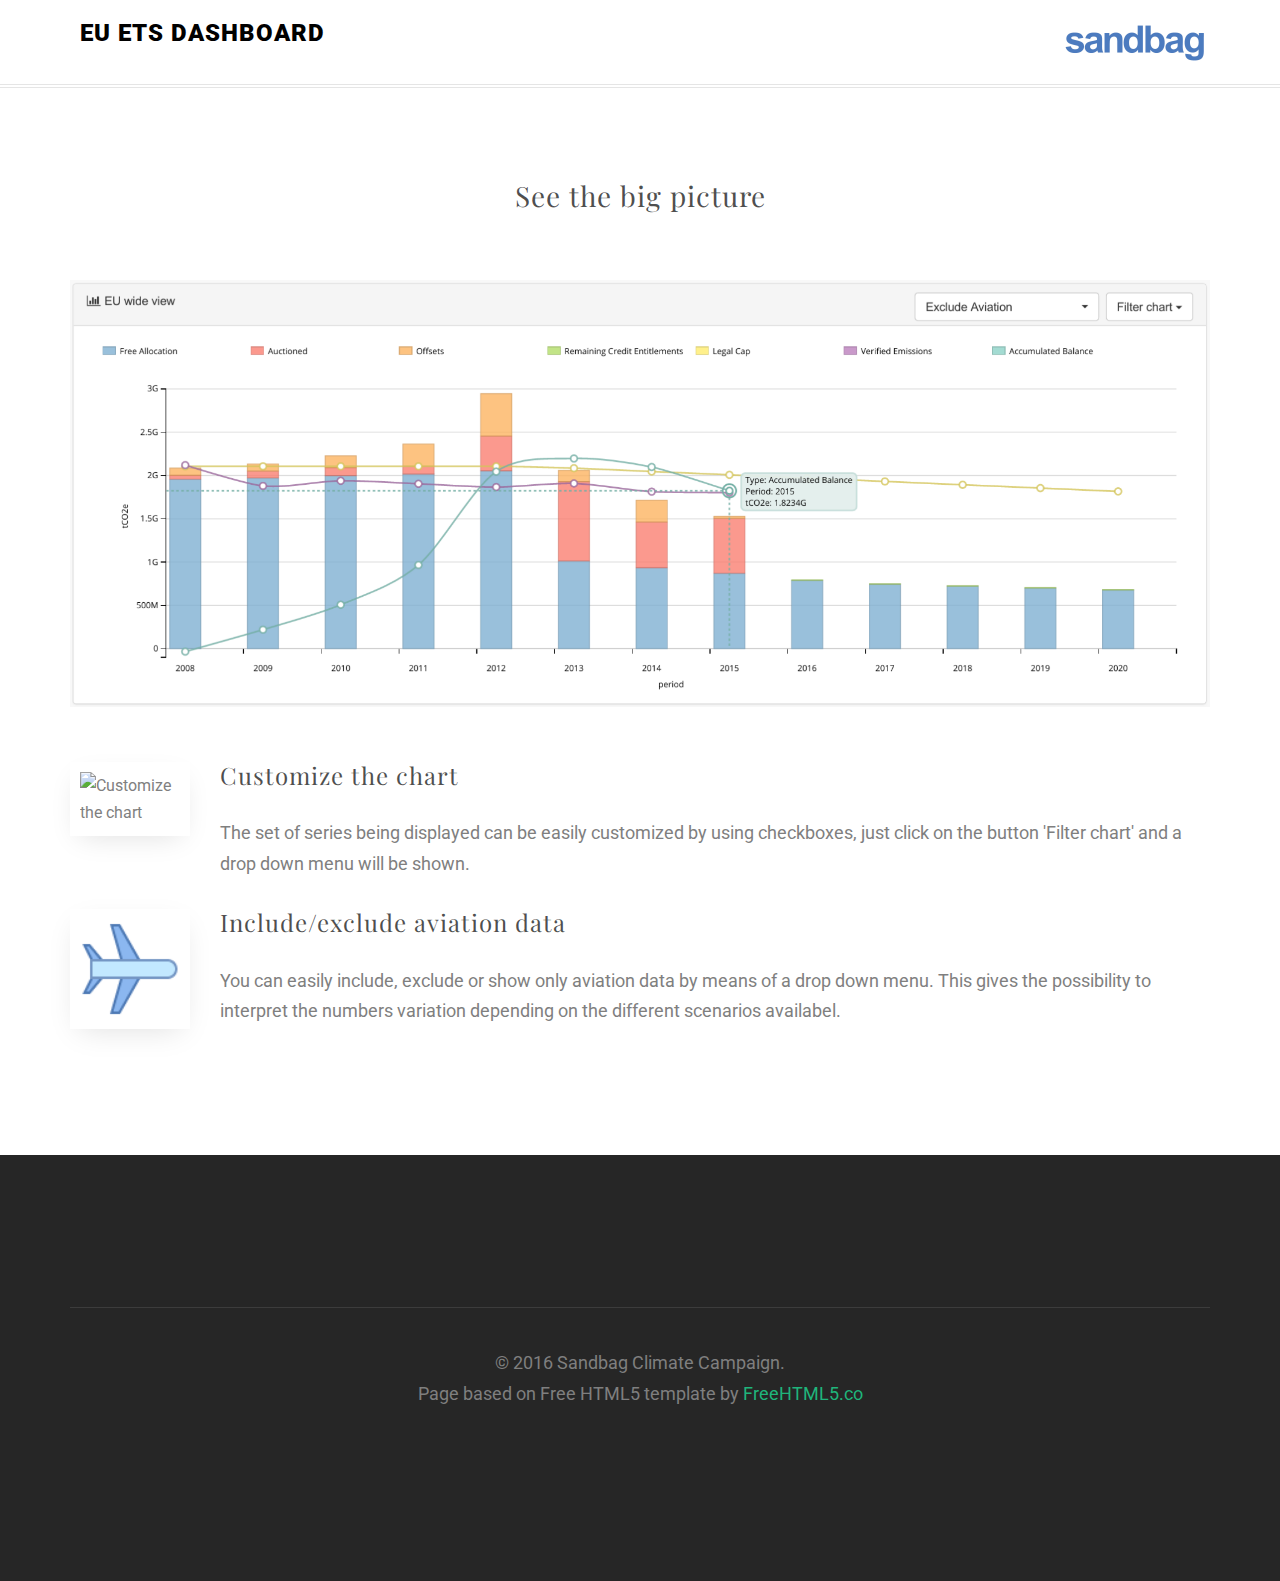
==== big_picture_dashboard.html @ 7c2031e1 "making progress on the Dashboard landing page" ====
<!DOCTYPE html>
<html class="no-js">
	<head>
	<meta charset="utf-8">
	<meta http-equiv="X-UA-Compatible" content="IE=edge">
	<title>Sandbag EU ETS Dashboard - See the big picture</title>
	<meta name="viewport" content="width=device-width, initial-scale=1">
	<meta name="description" content="EU ETS Dashboard, a tool that provides a user-friendly access to emission trading data extracted from the European Union Transaction Log (EUTL) together with other data integrated by Sandbag's team (e.g. auction data and a more meaningful sectors aggregation). " />
	<meta name="keywords" content="climate change, sandbag, d3.js, data visualization, html5, css3, interactive , responsive, interactive, dimple.js, leaflet" />
	<meta name="author" content="Pablo Pareja Tobes" />

  	<!-- Facebook and Twitter integration -->
	<meta property="og:title" content=""/>
	<meta property="og:image" content=""/>
	<meta property="og:url" content=""/>
	<meta property="og:site_name" content=""/>
	<meta property="og:description" content=""/>
	<meta name="twitter:title" content="" />
	<meta name="twitter:image" content="" />
	<meta name="twitter:url" content="" />
	<meta name="twitter:card" content="" />

	<!-- Place favicon.ico and apple-touch-icon.png in the root directory -->
	<link rel="shortcut icon" href="favicon.ico">

	<link href='https://fonts.googleapis.com/css?family=Roboto:400,100,300,700,900' rel='stylesheet' type='text/css'>

	<link href="https://fonts.googleapis.com/css?family=Playfair+Display:400,700" rel="stylesheet">
	
	<!-- Animate.css -->
	<link rel="stylesheet" href="./css/animate.css">
	<!-- Icomoon Icon Fonts-->
	<link rel="stylesheet" href="./css/icomoon.css">
	<!-- Simple Line Icons -->
	<link rel="stylesheet" href="./css/simple-line-icons.css">
	<!-- Bootstrap  -->
	<link rel="stylesheet" href="./css/bootstrap.css">
	<!-- Theme style  -->
	<link rel="stylesheet" href="./css/dashboard_index.css">
        
    <!-- Custom Fonts -->
    <link href="./css/font-awesome.min.css" rel="stylesheet" type="text/css">

	<!-- Modernizr JS -->
	<script src="./js/modernizr-2.6.2.min.js"></script>
	<!-- FOR IE9 below -->
	<!--[if lt IE 9]>
	<script src="js/respond.min.js"></script>
	<![endif]-->
	
	</head>
	<body>
	
	
	<div id="fh5co-page">
	<header id="fh5co-header" role="banner">
		<div class="container">
			<div class="header-inner">
				<h1><a href="http://sandbag-climate.github.io/EU_ETS_Dashboard.html">EU ETS Dashboard</a></h1>
				<nav role="navigation">
					<ul class="nav navbar-nav navbar-right" >
                          <a href="https://twitter.com/sandbagorguk" style="color: #0066cc;"><i class="fa fa-twitter fa-lg fa-fw"></i></a>
                          <a href="https://github.com/sandbag-climate/sandbag-climate.github.io" style="color: #0066cc;"><i class="fa fa-github fa-lg fa-fw"></i></a>
                          <a href="http://www.sandbag.org.uk"><img src="images/sandbag_logo_small.png"/></a>
                    </ul> 
				</nav>
			</div>
		</div>
	</header>
	<div id="fh5co-about-section">
		<div class="container">
			<div class="row">
				<div class="col-md-6 col-md-offset-3 text-center fh5co-heading">
					<h2>See the big picture</h2>                    
				</div>
			</div>
            <div class="row">
                <img class="col-md-12 img-responsive" src="images/big_picture_main_image.png" alt="See the main picture">
            </div>
            <br>
            <br>
			<div class="row">
				<div class="col-md-12">
				    <div class="about-inner">
						<img class="img-responsive" src="images/customize_series.png" width="120" alt="Customize the chart">
						<h3>Customize the chart</h3>
						<p>The set of series being displayed can be easily customized by using checkboxes, just click on the button 'Filter chart' and a drop down menu will be shown.</p>
					</div>
				</div>				
			</div>
            <div class="row">
				<div class="col-md-12">
				    <div class="about-inner">
						<img class="img-responsive" src="images/icons/aviation_100.png"  width="120" alt="Filter data by sector">
						<h3>Include/exclude aviation data</h3>
						<p>You can easily include, exclude or show only aviation data by means of a drop down menu. This gives the possibility to interpret the numbers variation depending on the different scenarios availabel.</p>
					</div>
				</div>				
			</div>
		</div>
	</div>
	
	<footer id="fh5co-footer" role="contentinfo">
        <div class="container">		
			
			<div class="col-md-12 fh5co-copyright text-center">
                <p>&copy; 2016 Sandbag Climate Campaign.<span>Page based on Free HTML5 template by <a href="http://freehtml5.co/" target="_blank">FreeHTML5.co</a></span></p>	
			</div>
			
		</div>
	</footer>
	</div>
	
	
	<!-- jQuery -->
	<script src="./js/jquery-1.9.1.min.js"></script>
	<!-- jQuery Easing -->
	<script src="./js/jquery.easing.1.3.js"></script>
	<!-- Bootstrap -->
	<script src="./js/bootstrap.js"></script>
	<!-- Waypoints -->
	<script src="./js/jquery.waypoints.min.js"></script>

	</body>
</html>
---- css/dashboard_index.css ----
@font-face {
  font-family: 'icomoon';
  src: url("../fonts/icomoon/icomoon.eot?srf3rx");
  src: url("../fonts/icomoon/icomoon.eot?srf3rx#iefix") format("embedded-opentype"), url("../fonts/icomoon/icomoon.ttf?srf3rx") format("truetype"), url("../fonts/icomoon/icomoon.woff?srf3rx") format("woff"), url("../fonts/icomoon/icomoon.svg?srf3rx#icomoon") format("svg");
  font-weight: normal;
  font-style: normal;
}
/* =======================================================
*
* 	Template Style 
*	Edit this section
*
* ======================================================= */
body {
  font-family: "Roboto", Arial, sans-serif;
  font-weight: 400;
  font-size: 16px;
  line-height: 1.7;
  color: #7f7f7f;
  background: #fff;
  height: 100%;
  position: relative;
}

a {
  color: #1FB57B;
  -webkit-transition: 0.5s;
  -o-transition: 0.5s;
  transition: 0.5s;
}
a:hover, a:active, a:focus {
  color: #1FB57B;
  outline: none;
}

p {
  margin-bottom: 30px;
  font-size: 18px;
  font-weight: 400;
}

h1, h2, h3, h4, h5, h6, figure {
  color: rgba(0, 0, 0, 0.7);
  font-family: "Playfair Display", Arial, serif;
  font-weight: 400;
  margin: 0 0 30px 0;
  letter-spacing: 1px;
}

::-webkit-selection {
  color: #fff;
  background: #1FB57B;
}

::-moz-selection {
  color: #fff;
  background: #1FB57B;
}

::selection {
  color: #fff;
  background: #1FB57B;
}

.btn {
  margin-right: 4px;
  margin-bottom: 4px;
  font-family: "Roboto", Arial, sans-serif;
  font-size: 16px;
  font-weight: 400;
  -webkit-border-radius: 30px;
  -moz-border-radius: 30px;
  -ms-border-radius: 30px;
  border-radius: 30px;
  -webkit-transition: 0.5s;
  -o-transition: 0.5s;
  transition: 0.5s;
}
.btn.btn-md {
  padding: 10px 20px !important;
}
.btn.btn-lg {
  padding: 18px 36px !important;
}
.btn:hover, .btn:active, .btn:focus {
  box-shadow: none !important;
  outline: none !important;
}

.btn-primary {
  background: #1FB57B;
  color: #fff;
  border: 2px solid #1FB57B;
}
.btn-primary:hover, .btn-primary:focus, .btn-primary:active {
  background: #23cb8a !important;
  border-color: #23cb8a !important;
}
.btn-primary.btn-outline {
  background: transparent;
  color: #1FB57B;
  border: 2px solid #1FB57B;
}
.btn-primary.btn-outline:hover, .btn-primary.btn-outline:focus, .btn-primary.btn-outline:active {
  background: #1FB57B;
  color: #fff;
}

.btn-success {
  background: #5cb85c;
  color: #fff;
  border: 2px solid #5cb85c;
}
.btn-success:hover, .btn-success:focus, .btn-success:active {
  background: #4cae4c !important;
  border-color: #4cae4c !important;
}
.btn-success.btn-outline {
  background: transparent;
  color: #5cb85c;
  border: 2px solid #5cb85c;
}
.btn-success.btn-outline:hover, .btn-success.btn-outline:focus, .btn-success.btn-outline:active {
  background: #5cb85c;
  color: #fff;
}

.btn-info {
  background: #5bc0de;
  color: #fff;
  border: 2px solid #5bc0de;
}
.btn-info:hover, .btn-info:focus, .btn-info:active {
  background: #46b8da !important;
  border-color: #46b8da !important;
}
.btn-info.btn-outline {
  background: transparent;
  color: #5bc0de;
  border: 2px solid #5bc0de;
}
.btn-info.btn-outline:hover, .btn-info.btn-outline:focus, .btn-info.btn-outline:active {
  background: #5bc0de;
  color: #fff;
}

.btn-warning {
  background: #f0ad4e;
  color: #fff;
  border: 2px solid #f0ad4e;
}
.btn-warning:hover, .btn-warning:focus, .btn-warning:active {
  background: #eea236 !important;
  border-color: #eea236 !important;
}
.btn-warning.btn-outline {
  background: transparent;
  color: #f0ad4e;
  border: 2px solid #f0ad4e;
}
.btn-warning.btn-outline:hover, .btn-warning.btn-outline:focus, .btn-warning.btn-outline:active {
  background: #f0ad4e;
  color: #fff;
}

.btn-danger {
  background: #d9534f;
  color: #fff;
  border: 2px solid #d9534f;
}
.btn-danger:hover, .btn-danger:focus, .btn-danger:active {
  background: #d43f3a !important;
  border-color: #d43f3a !important;
}
.btn-danger.btn-outline {
  background: transparent;
  color: #d9534f;
  border: 2px solid #d9534f;
}
.btn-danger.btn-outline:hover, .btn-danger.btn-outline:focus, .btn-danger.btn-outline:active {
  background: #d9534f;
  color: #fff;
}

.btn-outline {
  background: none;
  border: 2px solid gray;
  font-size: 16px;
  -webkit-transition: 0.3s;
  -o-transition: 0.3s;
  transition: 0.3s;
}
.btn-outline:hover, .btn-outline:focus, .btn-outline:active {
  box-shadow: none;
}

.btn.with-arrow {
  position: relative;
  -webkit-transition: 0.3s;
  -o-transition: 0.3s;
  transition: 0.3s;
}
.btn.with-arrow i {
  visibility: hidden;
  opacity: 0;
  position: absolute;
  right: 0px;
  top: 50%;
  margin-top: -8px;
  -webkit-transition: 0.2s;
  -o-transition: 0.2s;
  transition: 0.2s;
}
.btn.with-arrow:hover {
  padding-right: 50px;
}
.btn.with-arrow:hover i {
  color: #fff;
  right: 18px;
  visibility: visible;
  opacity: 1;
}

.form-control {
  box-shadow: none;
  background: transparent;
  border: 2px solid rgba(0, 0, 0, 0.1);
  height: 54px;
  font-size: 18px;
  font-weight: 300;
}
.form-control:active, .form-control:focus {
  outline: none;
  box-shadow: none;
  border-color: #1FB57B;
}

.fh5co-social {
  padding: 0;
  margin: 0;
}
.fh5co-social li {
  padding: 0;
  margin: 0;
  list-style: none;
  display: -moz-inline-stack;
  display: inline-block;
  zoom: 1;
  *display: inline;
}
.fh5co-social li a {
  font-size: 22px;
  color: #fff;
  padding: 0;
  margin: 0;
  padding: 2px;
  display: -moz-inline-stack;
  display: inline-block;
  zoom: 1;
  *display: inline;
  -webkit-border-radius: 4px;
  -moz-border-radius: 4px;
  -ms-border-radius: 4px;
  border-radius: 4px;
}
.fh5co-social li a:hover {
  color: #1FB57B;
}
.fh5co-social li a:hover, .fh5co-social li a:active, .fh5co-social li a:focus {
  outline: none;
  text-decoration: none;
}

@media screen and (max-width: 480px) {
  .col-xxs-12 {
    float: none;
    width: 100%;
  }
}

.row-bottom-padded-lg {
  padding-bottom: 7em;
}
@media screen and (max-width: 768px) {
  .row-bottom-padded-lg {
    padding-bottom: 1em;
  }
}

.row-bottom-padded-md {
  padding-bottom: 4em;
}
@media screen and (max-width: 768px) {
  .row-bottom-padded-md {
    padding-bottom: 1em;
  }
}

.row-bottom-padded-sm {
  padding-bottom: 1em;
}
@media screen and (max-width: 768px) {
  .row-bottom-padded-sm {
    padding-bottom: 1em;
  }
}

#fh5co-header {
  padding: 10px 0;
  width: 100%;
  margin: 0;
  border-bottom: 1px solid rgba(0, 0, 0, 0.1);
  position: relative;
}
#fh5co-header:after {
  position: absolute;
  bottom: -4px;
  left: 0;
  right: 0;
  content: '';
  border-bottom: 1px solid rgba(0, 0, 0, 0.1);
}
@media screen and (max-width: 768px) {
  #fh5co-header {
    margin: 0px 0 0 0;
  }
}
/*#fh5co-header .header-inner {
  float: left;
  width: 100%;
}*/
#fh5co-header h1 {
  float: left;
  padding: 10px;
  font-weight: 900;
  font-size: 24px;
  margin-bottom: 0;
  text-transform: uppercase;
  font-family: "Roboto", Arial, sans-serif;
}
#fh5co-header h1 i {
  color: #1FB57B;
}
#fh5co-header h1 a {
  color: black;
}
#fh5co-header h1 a > span {
  color: #1FB57B;
}
#fh5co-header h1 a:hover, #fh5co-header h1 a:active, #fh5co-header h1 a:focus {
  text-decoration: none;
  outline: none;
}
#fh5co-header nav {
  float: right;
  padding: 0;
}
@media screen and (max-width: 768px) {
  #fh5co-header nav {
    display: none;
  }
}
#fh5co-header nav ul {
  padding: 0;
  margin: 0 0 0 0;
}
#fh5co-header nav ul li {
  padding: 0;
  margin: 0;
  list-style: none;
  display: -moz-inline-stack;
  display: inline-block;
  zoom: 1;
  *display: inline;
}
#fh5co-header nav ul li a {
  color: rgba(0, 0, 0, 0.5);
  font-size: 16px;
  padding: 12px 15px;
  position: relative;
  -webkit-transition: 0.2s;
  -o-transition: 0.2s;
  transition: 0.2s;
}
#fh5co-header nav ul li a i {
  line-height: 0;
  font-size: 20px;
  position: relative;
  top: 3px;
}
#fh5co-header nav ul li a:hover {
  text-decoration: none;
  color: black;
}
#fh5co-header nav ul li a.active, #fh5co-header nav ul li a:focus {
  outline: none;
  text-decoration: none;
  color: white;
  background: #1FB57B;
  -webkit-border-radius: 40px;
  -moz-border-radius: 40px;
  -ms-border-radius: 40px;
  border-radius: 40px;
}
#fh5co-header nav ul li.cta {
  margin-left: 20px;
}
#fh5co-header nav ul li.cta a {
  padding-left: 16px !important;
  padding-right: 16px !important;
  padding-top: 7px !important;
  padding-bottom: 7px !important;
  border: 2px solid #1fb57b;
  color: #1FB57B;
  -webkit-border-radius: 30px;
  -moz-border-radius: 30px;
  -ms-border-radius: 30px;
  border-radius: 30px;
}
#fh5co-header nav ul li.cta a:hover {
  color: #fff;
  background: #1FB57B;
}
#fh5co-header nav ul li.cta a:hover:after {
  display: none;
}
#fh5co-header nav ul li.active a {
  text-decoration: none;
  color: rgba(0, 0, 0, 0.8);
}
#fh5co-header nav ul li.active a:after {
  visibility: visible;
  -webkit-transform: scaleX(1);
  -moz-transform: scaleX(1);
  -ms-transform: scaleX(1);
  -o-transform: scaleX(1);
  transform: scaleX(1);
}

.fh5co-heading {
  margin-bottom: 3em;
}
.fh5co-heading h2 {
  margin-bottom: 20px;
  font-weight: 400;
  font-size: 28px;
}

.fh5co-grey-bg-section {
  background: rgba(45, 64, 89, 0.06);
}

#fh5co-featured-section,
#fh5co-intro-section,
#fh5co-services-section,
#fh5co-blog-section,
#fh5co-client-section,
#fh5co-work-section,
#fh5co-main-services-section,
#fh5co-about-section,
#fh5co-contact-section {
  padding-bottom: 6em;
}
@media screen and (max-width: 768px) {
  #fh5co-featured-section,
  #fh5co-intro-section,
  #fh5co-services-section,
  #fh5co-blog-section,
  #fh5co-client-section,
  #fh5co-work-section,
  #fh5co-main-services-section,
  #fh5co-about-section,
  #fh5co-contact-section {
    padding: 3em 0;
  }
}

#fh5co-services-section,
#fh5co-blog-section,
#fh5co-client-section,
#fh5co-work-section,
#fh5co-main-services-section,
#fh5co-about-section,
#fh5co-contact-section {
  padding-top: 6em;
}

#fh5co-intro-section {
  padding-top: 3em;
}
#fh5co-intro-section h2 {
  font-weight: 400;
  font-size: 30px;
  font-family: "Playfair Display", Arial, serif;
  letter-spacing: 1px;
  line-height: 50px;
}

.featured-grid, .featured-grid.featured-grid-2 {
  width: 100%;
  height: 510px;
  float: left;
  background-size: cover;
  background-position: center center;
  position: relative;
  overflow: hidden;
  -webkit-border-radius: 4px;
  -moz-border-radius: 4px;
  -ms-border-radius: 4px;
  border-radius: 4px;
}
@media screen and (max-width: 992px) {
  .featured-grid, .featured-grid.featured-grid-2 {
    margin-bottom: 30px;
    height: 400px;
  }
}
.featured-grid:after, .featured-grid.featured-grid-2:after {
  position: absolute;
  content: '';
  top: 0;
  bottom: 0;
  left: 0;
  right: 0;
  z-index: 1;
  -webkit-transition: 0.3s;
  -o-transition: 0.3s;
  transition: 0.3s;
  -webkit-border-radius: 4px;
  -moz-border-radius: 4px;
  -ms-border-radius: 4px;
  border-radius: 4px;
}
.featured-grid.featured-grid-2 {
  height: 240px;
  margin-bottom: 30px;
}
@media screen and (max-width: 992px) {
  .featured-grid.featured-grid-2 {
    height: 400px;
  }
}
.featured-grid .desc {
  position: absolute;
  bottom: -5px;
  left: 0;
  right: 0;
  padding: 30px;
  z-index: 9;
  -webkit-transition: 0.3s;
  -o-transition: 0.3s;
  transition: 0.3s;
}
.featured-grid .desc h3 {
  color: rgba(86, 86, 86, 0.9);
  margin-bottom: 10px;
}
.featured-grid .desc span {
  color: rgba(0, 0, 0, 0.5);
}
.featured-grid:hover, .featured-grid:focus {
  -webkit-box-shadow: 0px 18px 43px -7px rgba(0, 0, 0, 0.32);
  -moz-box-shadow: 0px 18px 43px -7px rgba(0, 0, 0, 0.32);
  -ms-box-shadow: 0px 18px 43px -7px rgba(0, 0, 0, 0.32);
  -o-box-shadow: 0px 18px 43px -7px rgba(0, 0, 0, 0.32);
  box-shadow: 0px 18px 43px -7px rgba(0, 0, 0, 0.32);
}
.featured-grid:hover:after, .featured-grid:focus:after {
  background: rgba(0, 0, 0, 0.3);
}
.featured-grid:hover .desc, .featured-grid:focus .desc {
  bottom: 0px;
}

.work-inner {
  background: white;
  margin-bottom: 40px;
  -webkit-box-shadow: 0px 9px 29px -9px rgba(0, 0, 0, 0.13);
  -moz-box-shadow: 0px 9px 29px -9px rgba(0, 0, 0, 0.13);
  -ms-box-shadow: 0px 9px 29px -9px rgba(0, 0, 0, 0.13);
  -o-box-shadow: 0px 9px 29px -9px rgba(0, 0, 0, 0.13);
  box-shadow: 0px 9px 29px -9px rgba(0, 0, 0, 0.13);
  overflow: hidden;
  -webkit-border-radius: 4px;
  -moz-border-radius: 4px;
  -ms-border-radius: 4px;
  border-radius: 4px;
  -webkit-transition: 0.3s;
  -o-transition: 0.3s;
  transition: 0.3s;
}
.work-inner .work-grid {
  position: relative;
  width: 100%;
  height: 300px;
  float: left;
  background-size: cover;
  background-position: center center;
  margin-bottom: 20px;
  -webkit-border-radius: 4px;
  -moz-border-radius: 4px;
  -ms-border-radius: 4px;
  border-radius: 4px;
}
.work-inner .work-grid:after {
  -webkit-transition: 0.3s;
  -o-transition: 0.3s;
  transition: 0.3s;
  font-family: 'simple-line-icons';
  position: absolute;
  top: 0;
  bottom: 0;
  left: 0;
  right: 0;
  padding-top: 130px;
  content: '\e08a';
  background: rgba(0, 0, 0, 0.5);
  opacity: 0;
  color: #fff;
  font-size: 20px;
}
.work-inner .desc {
  padding: 30px;
  z-index: 9;
  -webkit-transition: 0.3s;
  -o-transition: 0.3s;
  transition: 0.3s;
}
.work-inner .desc h3 {
  color: rgba(0, 0, 0, 0.8);
  margin-bottom: 10px;
}
.work-inner .desc h3 a {
  color: rgba(0, 0, 0, 0.8);
}
.work-inner .desc h3 a:hover {
  text-decoration: none;
  color: #1FB57B;
}
.work-inner .desc span {
  color: rgba(0, 0, 0, 0.5);
}
.work-inner:hover {
  -webkit-box-shadow: 0px 9px 43px -10px rgba(0, 0, 0, 0.17);
  -moz-box-shadow: 0px 9px 43px -10px rgba(0, 0, 0, 0.17);
  -ms-box-shadow: 0px 9px 43px -10px rgba(0, 0, 0, 0.17);
  -o-box-shadow: 0px 9px 43px -10px rgba(0, 0, 0, 0.17);
  box-shadow: 0px 9px 43px -10px rgba(0, 0, 0, 0.17);
}
.work-inner:hover .work-grid:after {
  opacity: 1;
}

#fh5co-services-section {
  position: relative;
  /* Permalink - use to edit and share this gradient: http://colorzilla.com/gradient-editor/#1fb57b+0,258dc8+100 */
  background: #1fb57b;
  /* Old browsers */
  /* IE9 SVG, needs conditional override of 'filter' to 'none' */
  background: url([data-uri]);
  background: -moz-linear-gradient(45deg, #1fb57b 0%, #258dc8 100%);
  /* FF3.6-15 */
  background: -webkit-linear-gradient(45deg, #1fb57b 0%, #258dc8 100%);
  /* Chrome10-25,Safari5.1-6 */
  background: linear-gradient(45deg, #1fb57b 0%, #258dc8 100%);
  /* W3C, IE10+, FF16+, Chrome26+, Opera12+, Safari7+ */
  filter: progid:DXImageTransform.Microsoft.gradient( startColorstr='#1fb57b', endColorstr='#258dc8',GradientType=1 );
  /* IE6-8 fallback on horizontal gradient */
}
@media screen and (max-width: 768px) {
  #fh5co-services-section .services-inner {
    margin-bottom: 60px;
  }
}
#fh5co-services-section .services-inner h3 {
  color: white;
}
#fh5co-services-section .services-inner p {
  color: rgba(255, 255, 255, 0.7);
}
#fh5co-services-section .services-inner span {
  display: block;
  margin-bottom: 45px;
}
#fh5co-services-section .services-inner span i {
  font-size: 40px;
  color: white;
  border: 2px solid rgba(255, 255, 255, 0.7);
  padding: 23px;
  -webkit-border-radius: 50%;
  -moz-border-radius: 50%;
  -ms-border-radius: 50%;
  border-radius: 50%;
}
#fh5co-services-section .fh5co-heading h2 {
  color: #fff;
}
#fh5co-services-section .fh5co-heading p {
  color: rgba(255, 255, 255, 0.7);
}

#fh5co-services-section .services-inner a {
    color: #fff;
}

#fh5co-main-services-section .services-inner {
  position: relative;
  margin-bottom: 40px;
}
@media screen and (max-width: 768px) {
  #fh5co-main-services-section .services-inner {
    margin-bottom: 60px;
  }
}
#fh5co-main-services-section .services-inner .desc {
  padding-left: 8em;
}
#fh5co-main-services-section .services-inner h3 {
  color: rgba(0, 0, 0, 0.7);
}
#fh5co-main-services-section .services-inner span {
  position: absolute;
  top: 30px;
  display: block;
  margin-bottom: 45px;
}
#fh5co-main-services-section .services-inner span i {
  font-size: 40px;
  color: #1fb57b;
  border: 2px solid #1fb57b;
  padding: 23px;
  -webkit-border-radius: 50%;
  -moz-border-radius: 50%;
  -ms-border-radius: 50%;
  border-radius: 50%;
}

.blog-inner {
  background: white;
  -webkit-box-shadow: 0px 9px 29px -9px rgba(0, 0, 0, 0.13);
  -moz-box-shadow: 0px 9px 29px -9px rgba(0, 0, 0, 0.13);
  -ms-box-shadow: 0px 9px 29px -9px rgba(0, 0, 0, 0.13);
  -o-box-shadow: 0px 9px 29px -9px rgba(0, 0, 0, 0.13);
  box-shadow: 0px 9px 29px -9px rgba(0, 0, 0, 0.13);
  overflow: hidden;
  margin-bottom: 40px;
  -webkit-border-radius: 4px;
  -moz-border-radius: 4px;
  -ms-border-radius: 4px;
  border-radius: 4px;
  -webkit-transition: 0.3s;
  -o-transition: 0.3s;
  transition: 0.3s;
}
.blog-inner img {
  -webkit-border-radius: 4px;
  -moz-border-radius: 4px;
  -ms-border-radius: 4px;
  border-radius: 4px;
}
.blog-inner .desc {
  padding: 20px;
}
.blog-inner .desc h3 {
  line-height: 28px;
}
.blog-inner .desc h3 a {
  color: rgba(0, 0, 0, 0.8);
}
.blog-inner .desc h3 a:hover, .blog-inner .desc h3 a:focus {
  text-decoration: none;
}
.blog-inner:hover {
  -webkit-box-shadow: 0px 9px 43px -10px rgba(0, 0, 0, 0.17);
  -moz-box-shadow: 0px 9px 43px -10px rgba(0, 0, 0, 0.17);
  -ms-box-shadow: 0px 9px 43px -10px rgba(0, 0, 0, 0.17);
  -o-box-shadow: 0px 9px 43px -10px rgba(0, 0, 0, 0.17);
  box-shadow: 0px 9px 43px -10px rgba(0, 0, 0, 0.17);
}

.testimony {
  background: rgba(45, 64, 89, 0.06);
  padding: 40px 20px 20px 20px;
  position: relative;
  -webkit-border-radius: 4px;
  -moz-border-radius: 4px;
  -ms-border-radius: 4px;
  border-radius: 4px;
}
@media screen and (max-width: 768px) {
  .testimony {
    margin-bottom: 60px;
  }
}
.testimony .quote {
  position: absolute;
  top: -40px;
  left: 50%;
  right: 0;
  margin-left: -30px;
}
.testimony .quote i {
  font-family: "Playfair Display", Arial, serif;
  font-size: 30px;
  width: 80px;
  height: 80px;
  padding-top: 25px;
  color: rgba(45, 64, 89, 0.3);
  position: absolute;
  left: 0;
  top: 0;
  background: white;
  -webkit-box-shadow: 0px 9px 7px -10px rgba(0, 0, 0, 0.13);
  -moz-box-shadow: 0px 9px 7px -10px rgba(0, 0, 0, 0.13);
  -ms-box-shadow: 0px 9px 7px -10px rgba(0, 0, 0, 0.13);
  -o-box-shadow: 0px 9px 7px -10px rgba(0, 0, 0, 0.13);
  box-shadow: 0px 9px 7px -10px rgba(0, 0, 0, 0.13);
  -webkit-border-radius: 50%;
  -moz-border-radius: 50%;
  -ms-border-radius: 50%;
  border-radius: 50%;
}
.testimony blockquote {
  border: none;
  position: relative;
}
.testimony blockquote p {
  font-size: 20px;
  line-height: 1.6em;
  color: #999999;
  font-family: "Playfair Display", Arial, serif;
}
.testimony blockquote span {
  color: rgba(0, 0, 0, 0.7);
}
.testimony blockquote span a {
  font-size: 16px;
}

.about-inner img {
  float: left;
  padding: 10px;
  margin-right: 30px;
  margin-bottom: 30px;
  -webkit-box-shadow: 0px 9px 29px -9px rgba(0, 0, 0, 0.13);
  -moz-box-shadow: 0px 9px 29px -9px rgba(0, 0, 0, 0.13);
  -ms-box-shadow: 0px 9px 29px -9px rgba(0, 0, 0, 0.13);
  -o-box-shadow: 0px 9px 29px -9px rgba(0, 0, 0, 0.13);
  box-shadow: 0px 9px 29px -9px rgba(0, 0, 0, 0.13);
}

.sidebar {
  float: left;
  width: 100%;
  padding-left: 2em;
  border-left: 1px solid rgba(0, 0, 0, 0.1);
}
@media screen and (max-width: 992px) {
  .sidebar {
    padding-left: 0 !important;
    border-left: none !important;
  }
}
.sidebar .side {
  margin-bottom: 40px;
}
.sidebar ul {
  margin: 0;
  padding: 0;
}
.sidebar ul li {
  font-family: "Roboto", Arial, sans-serif;
  list-style: none;
  padding: 5px 0;
}
.sidebar ul li a {
  padding-left: 15px;
  color: rgba(0, 0, 0, 0.5);
}
.sidebar ul li a:hover {
  color: #1FB57B;
  text-decoration: none;
}

.googleplus-color {
  color: #dc4e41 !important;
}

.facebook-color {
  color: #3b5998 !important;
}

.twitter-color {
  color: #55acee !important;
}

.contact-info {
  margin-bottom: 4em;
  padding: 0;
}
.contact-info li {
  list-style: none;
  margin: 0 0 20px 0;
  position: relative;
  padding-left: 40px;
}
.contact-info li i {
  position: absolute;
  top: .3em;
  left: 0;
  font-size: 22px;
  color: rgba(0, 0, 0, 0.3);
}
.contact-info li a {
  color: #1FB57B;
}

#map {
  height: 500px;
  width: 100%;
}
@media screen and (max-width: 768px) {
  #map {
    height: 400px;
  }
}
@media screen and (max-width: 480px) {
  #map {
    height: 200px;
  }
}

#fh5co-footer {
  padding: 7em 0;
  float: left;
  width: 100%;
  position: relative;
  background: #262626;
}
@media screen and (max-width: 768px) {
  #fh5co-footer {
    padding: 3em 0;
  }
}
#fh5co-footer h2, #fh5co-footer h3, #fh5co-footer h4 {
  color: rgba(255, 255, 255, 0.8);
}
#fh5co-footer h3 {
  font-size: 18px;
}
#fh5co-footer [class*="col"] {
  padding-bottom: 30px;
}
#fh5co-footer .btn {
  color: #fff;
}
#fh5co-footer .float {
  float: left;
  margin-right: 10%;
}
#fh5co-footer ul {
  padding: 0;
  margin: 0;
}
#fh5co-footer ul li {
  padding: 0;
  margin: 0 0 10px 0;
  list-style: none;
}
#fh5co-footer ul li a {
  color: rgba(255, 255, 255, 0.4);
  text-decoration: none !important;
}
#fh5co-footer ul li a:hover {
  color: #fff;
}
#fh5co-footer .fh5co-social li {
  display: block !important;
}
#fh5co-footer .fh5co-social li a {
  font-size: 16px;
}
#fh5co-footer .fh5co-social li i {
  float: left;
  font-size: 20px;
  width: 40px;
}

.fh5co-copyright {
  border-top: 1px solid rgba(255, 255, 255, 0.1);
  clear: both;
  margin-top: 40px !important;
  padding: 40px 0 0 0;
}
.fh5co-copyright span {
  display: block;
}
@media screen and (max-width: 480px) {
  .fh5co-copyright {
    text-align: left !important;
  }
  .fh5co-copyright span {
    display: inline;
  }
}

#fh5co-page {
  position: relative;
  z-index: 2;
  background: #fff;
}

#fh5co-offcanvas, .fh5co-nav-toggle, #fh5co-page {
  -webkit-transition: 0.5s;
  -o-transition: 0.5s;
  transition: 0.5s;
}

#fh5co-offcanvas, .fh5co-nav-toggle, #fh5co-page {
  position: relative;
}

#fh5co-page {
  z-index: 2;
  -webkit-transition: 0.5s;
  -o-transition: 0.5s;
  transition: 0.5s;
}
.offcanvas-visible #fh5co-page {
  -moz-transform: translateX(-275px);
  -webkit-transform: translateX(-275px);
  -ms-transform: translateX(-275px);
  -o-transform: translateX(-275px);
  transform: translateX(-275px);
}

#fh5co-offcanvas {
  display: none;
  height: 100%;
  right: 0;
  overflow-y: auto;
  position: fixed;
  z-index: 1;
  top: 0;
  width: 275px;
  background: black;
  padding: 30px;
}
@media screen and (max-width: 768px) {
  #fh5co-offcanvas {
    display: block;
  }
}
#fh5co-offcanvas ul {
  padding: 0;
  margin: 0;
}
#fh5co-offcanvas ul li {
  padding: 0;
  margin: 0 0 10px 0;
  list-style: none;
  line-height: 28px;
}
#fh5co-offcanvas ul li a {
  font-size: 18px;
  color: rgba(255, 255, 255, 0.7);
  text-decoration: none !important;
}
#fh5co-offcanvas ul li a:hover {
  color: #1FB57B;
}
#fh5co-offcanvas ul li.active a {
  color: #1FB57B;
}
#fh5co-offcanvas ul li.cta {
  margin-left: 0;
  margin-top: 20px;
  display: block;
  float: left;
}
#fh5co-offcanvas ul li.cta a {
  padding-left: 16px !important;
  padding-right: 16px !important;
  padding-top: 7px !important;
  padding-bottom: 7px !important;
  border: 2px solid rgba(255, 255, 255, 0.7);
  -webkit-border-radius: 30px;
  -moz-border-radius: 30px;
  -ms-border-radius: 30px;
  border-radius: 30px;
}
#fh5co-offcanvas ul li.cta a:hover {
  background: #fff;
  text-decoration: none;
}
#fh5co-offcanvas ul li.cta a:hover:after {
  display: none;
}

.fh5co-nav-toggle {
  cursor: pointer;
  text-decoration: none;
}
.fh5co-nav-toggle.active i::before, .fh5co-nav-toggle.active i::after {
  background: #fff;
}
.fh5co-nav-toggle.dark.active i::before, .fh5co-nav-toggle.dark.active i::after {
  background: #fff;
}
.fh5co-nav-toggle:hover, .fh5co-nav-toggle:focus, .fh5co-nav-toggle:active {
  outline: none;
  border-bottom: none !important;
}
.fh5co-nav-toggle i {
  position: relative;
  display: -moz-inline-stack;
  display: inline-block;
  zoom: 1;
  *display: inline;
  width: 30px;
  height: 2px;
  color: #fff;
  font: bold 14px/.4 Helvetica;
  text-transform: uppercase;
  text-indent: -55px;
  background: #000;
  transition: all .2s ease-out;
}
.fh5co-nav-toggle i::before, .fh5co-nav-toggle i::after {
  content: '';
  width: 30px;
  height: 2px;
  background: #000;
  position: absolute;
  left: 0;
  -webkit-transition: 0.2s;
  -o-transition: 0.2s;
  transition: 0.2s;
}
.fh5co-nav-toggle.dark i {
  position: relative;
  color: #000;
  background: #000;
  transition: all .2s ease-out;
}
.fh5co-nav-toggle.dark i::before, .fh5co-nav-toggle.dark i::after {
  background: #000;
  -webkit-transition: 0.2s;
  -o-transition: 0.2s;
  transition: 0.2s;
}

.fh5co-nav-toggle i::before {
  top: -7px;
}

.fh5co-nav-toggle i::after {
  bottom: -7px;
}

.fh5co-nav-toggle:hover i::before {
  top: -10px;
}

.fh5co-nav-toggle:hover i::after {
  bottom: -10px;
}

.fh5co-nav-toggle.active i {
  background: transparent;
}

.fh5co-nav-toggle.active i::before {
  top: 0;
  -webkit-transform: rotateZ(45deg);
  -moz-transform: rotateZ(45deg);
  -ms-transform: rotateZ(45deg);
  -o-transform: rotateZ(45deg);
  transform: rotateZ(45deg);
}

.fh5co-nav-toggle.active i::after {
  bottom: 0;
  -webkit-transform: rotateZ(-45deg);
  -moz-transform: rotateZ(-45deg);
  -ms-transform: rotateZ(-45deg);
  -o-transform: rotateZ(-45deg);
  transform: rotateZ(-45deg);
}

.fh5co-nav-toggle {
  position: fixed;
  top: 40px;
  right: 20px;
  z-index: 9999;
  display: block;
  margin: 0 auto;
  display: none;
  cursor: pointer;
}
@media screen and (max-width: 768px) {
  .fh5co-nav-toggle {
    display: block;
    top: 40px;
  }
}

.js .animate-box {
  opacity: 0;
}

/*# sourceMappingURL=style.css.map */
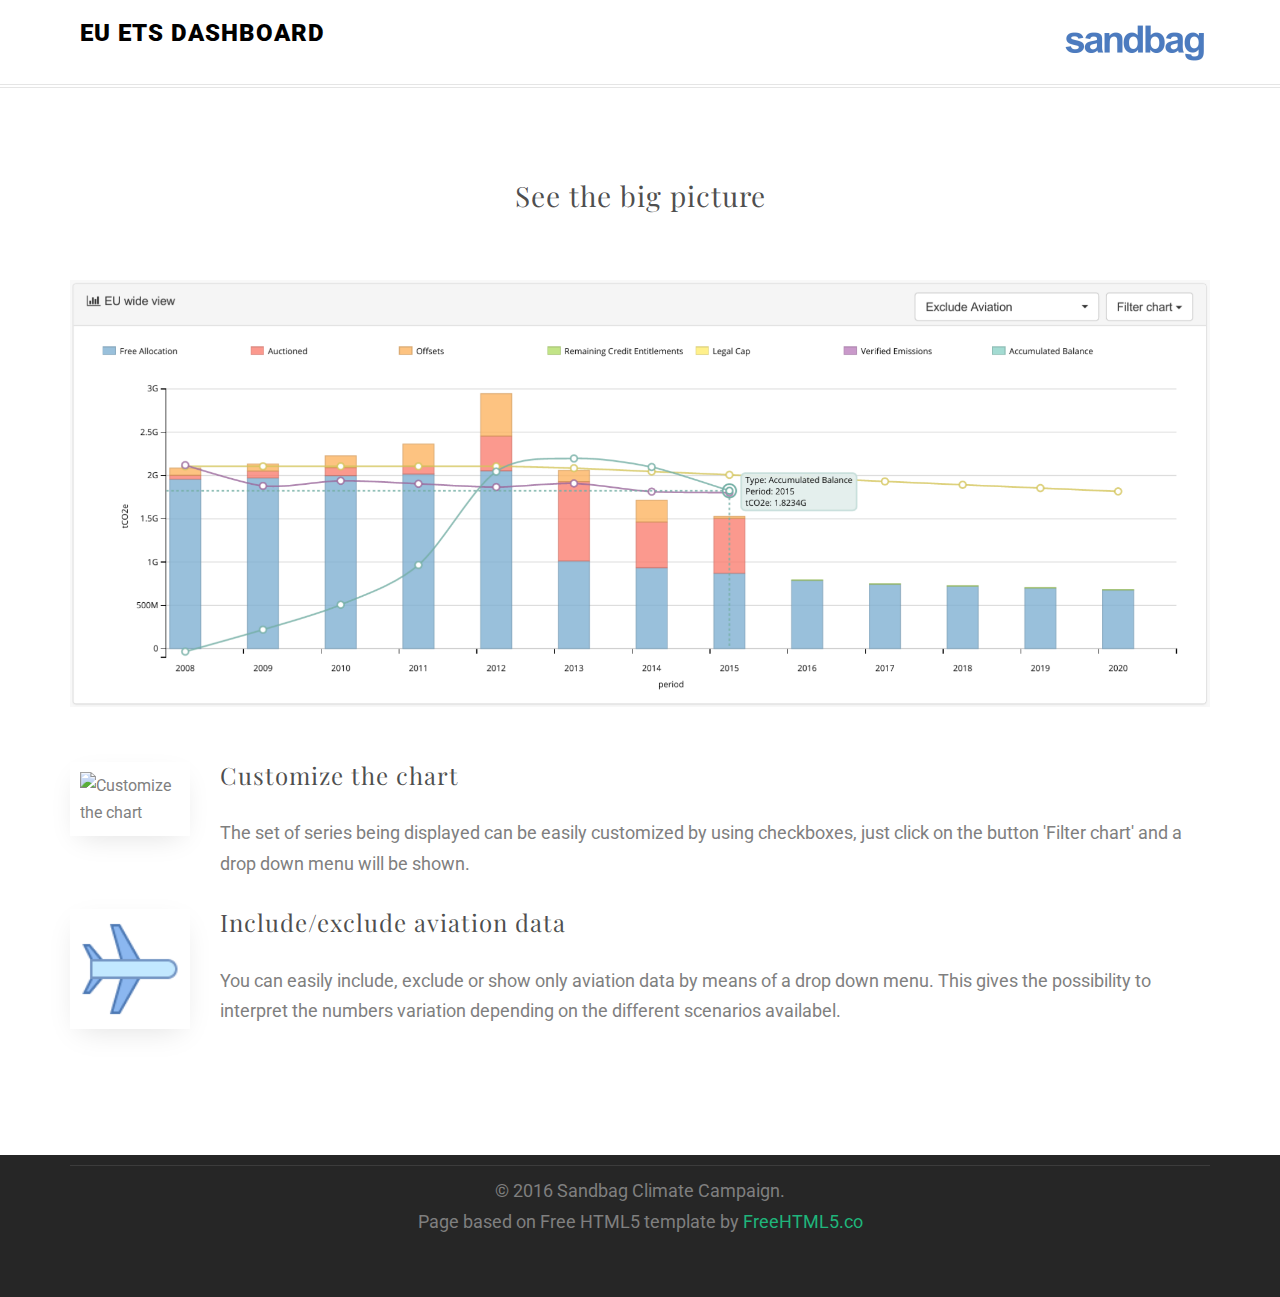
==== commit 5374e85c: "a few improvements and fixes in dashboard pages" ====
--- a/big_picture_dashboard.html
+++ b/big_picture_dashboard.html
@@ -57,11 +57,12 @@
 	<header id="fh5co-header" role="banner">
 		<div class="container">
 			<div class="header-inner">
-				<h1><a href="http://sandbag-climate.github.io/EU_ETS_Dashboard.html">EU ETS Dashboard</a></h1>
+				<h1><a href="http://sandbag-climate.github.io">EU ETS Dashboard</a></h1>
 				<nav role="navigation">
 					<ul class="nav navbar-nav navbar-right" >
                           <a href="https://twitter.com/sandbagorguk" style="color: #0066cc;"><i class="fa fa-twitter fa-lg fa-fw"></i></a>
                           <a href="https://github.com/sandbag-climate/sandbag-climate.github.io" style="color: #0066cc;"><i class="fa fa-github fa-lg fa-fw"></i></a>
+                          <a href="http://sandbag-climate.github.io/EU_ETS_Dashboard.html?goto=contact" title="Contact us" style="color: #0066cc;"><i class="fa fa-envelope fa-md fa-fw"></i></a>
                           <a href="http://www.sandbag.org.uk"><img src="images/sandbag_logo_small.png"/></a>
                     </ul> 
 				</nav>
@@ -76,7 +77,9 @@
 				</div>
 			</div>
             <div class="row">
-                <img class="col-md-12 img-responsive" src="images/big_picture_main_image.png" alt="See the main picture">
+                <a href="http://sandbag-climate.github.io/EU_ETS_Dashboard.html?goto=euwide">
+                    <img class="col-md-12 img-responsive" src="images/big_picture_main_image.png" alt="See the main picture">
+                </a>                
             </div>
             <br>
             <br>
--- a/css/dashboard_index.css
+++ b/css/dashboard_index.css
@@ -486,7 +486,7 @@
 }
 
 #fh5co-intro-section {
-  padding-top: 3em;
+  padding-top: 2em;
 }
 #fh5co-intro-section h2 {
   font-weight: 400;
@@ -550,9 +550,11 @@
   -webkit-transition: 0.3s;
   -o-transition: 0.3s;
   transition: 0.3s;
+  background-color: white;
+  opacity: 0.8;
 }
 .featured-grid .desc h3 {
-  color: rgba(86, 86, 86, 0.9);
+  color: rgba(0, 0, 0, 0.5);
   margin-bottom: 10px;
 }
 .featured-grid .desc span {
@@ -650,6 +652,12 @@
 .work-inner:hover .work-grid:after {
   opacity: 1;
 }
+
+#fh5co-featured-section {
+    padding-top: 20px;
+    background: #e6e6e6;
+}
+
 
 #fh5co-services-section {
   position: relative;
@@ -931,7 +939,7 @@
 }
 
 #fh5co-footer {
-  padding: 7em 0;
+  /*padding: 2em 0;*/
   float: left;
   width: 100%;
   position: relative;
@@ -989,8 +997,8 @@
 .fh5co-copyright {
   border-top: 1px solid rgba(255, 255, 255, 0.1);
   clear: both;
-  margin-top: 40px !important;
-  padding: 40px 0 0 0;
+  margin-top: 10px !important;
+  padding: 10px 0 0 0;
 }
 .fh5co-copyright span {
   display: block;
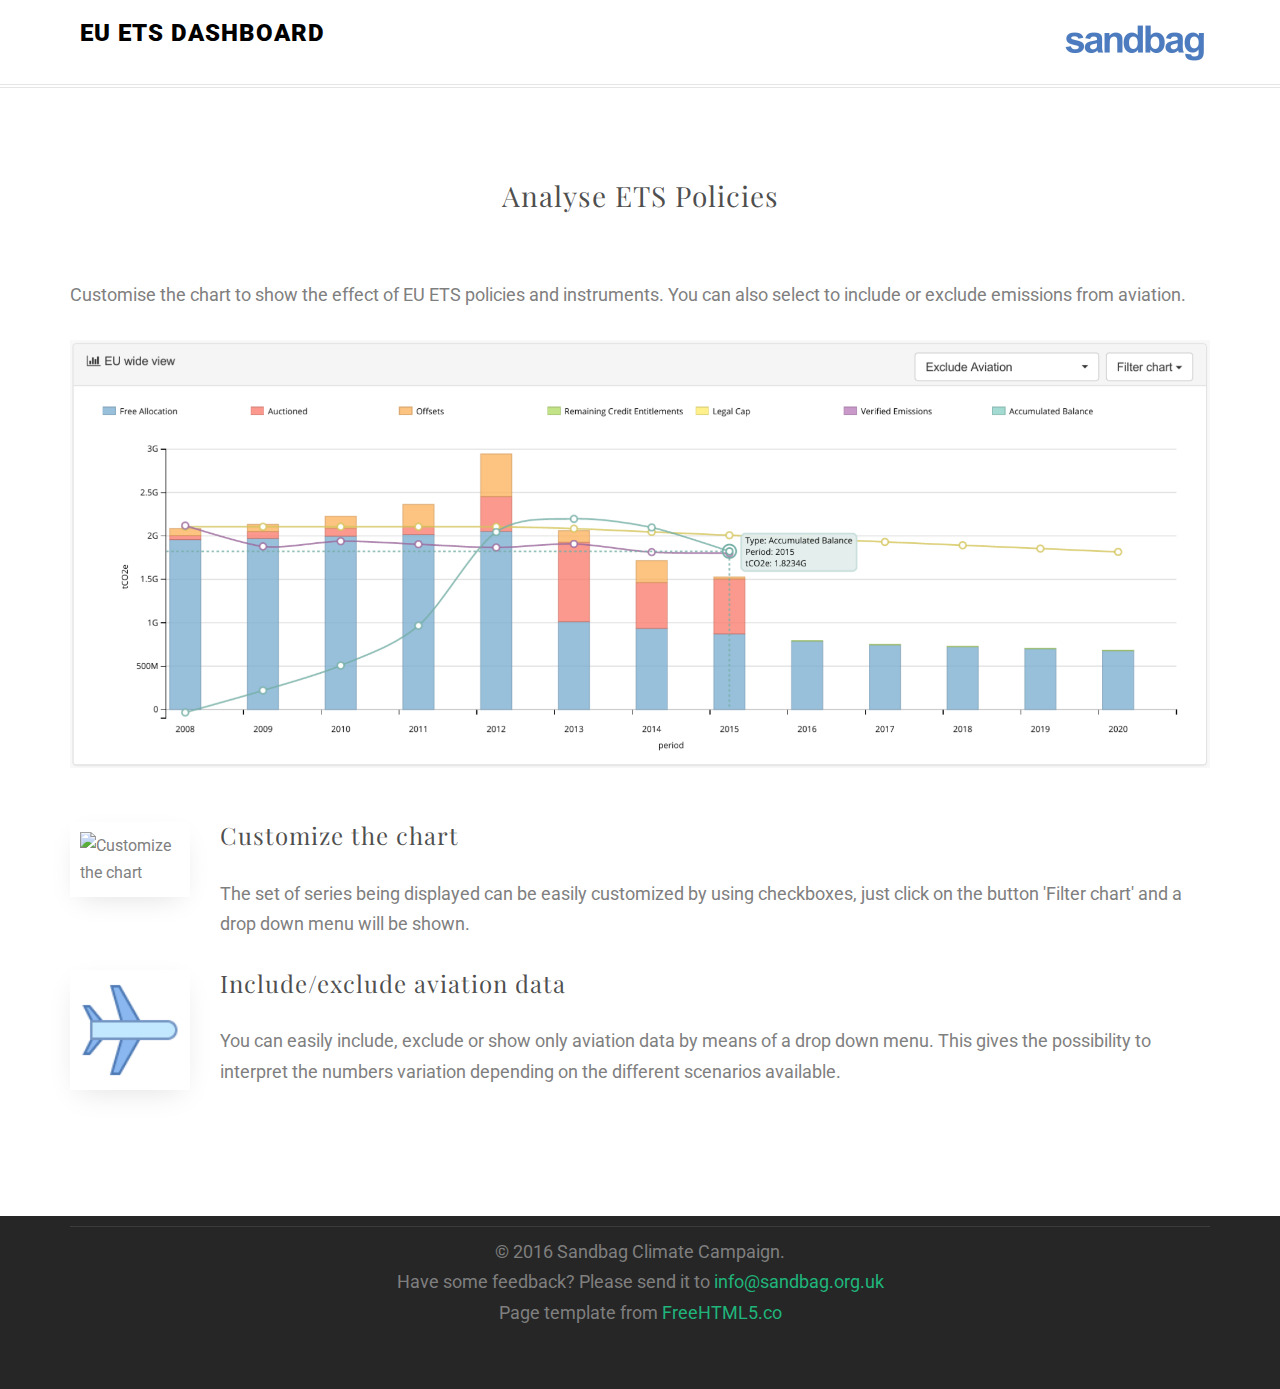
==== commit 21922285: "fixes at dashboard website" ====
--- a/big_picture_dashboard.html
+++ b/big_picture_dashboard.html
@@ -7,7 +7,7 @@
 	<title>Sandbag EU ETS Dashboard - See the big picture</title>
 	<meta name="viewport" content="width=device-width, initial-scale=1">
 	<meta name="description" content="EU ETS Dashboard, a tool that provides a user-friendly access to emission trading data extracted from the European Union Transaction Log (EUTL) together with other data integrated by Sandbag's team (e.g. auction data and a more meaningful sectors aggregation). " />
-	<meta name="keywords" content="climate change, sandbag, d3.js, data visualization, html5, css3, interactive , responsive, interactive, dimple.js, leaflet" />
+	<meta name="keywords" content="climate change, sandbag, d3.js, data visualization, html5, css3, interactive , responsive, interactive, dimple.js, leaflet, emissions trading system, ets, open source, agpl" />
 	<meta name="author" content="Pablo Pareja Tobes" />
 
   	<!-- Facebook and Twitter integration -->
@@ -73,13 +73,18 @@
 		<div class="container">
 			<div class="row">
 				<div class="col-md-6 col-md-offset-3 text-center fh5co-heading">
-					<h2>See the big picture</h2>                    
+					<h2>Analyse ETS Policies</h2>                    
 				</div>
 			</div>
             <div class="row">
-                <a href="http://sandbag-climate.github.io/EU_ETS_Dashboard.html?goto=euwide">
-                    <img class="col-md-12 img-responsive" src="images/big_picture_main_image.png" alt="See the main picture">
-                </a>                
+                <div class="col-md-12">
+                    <p>
+                        Customise the chart to show the effect of EU ETS policies and instruments. You can also select to include or exclude emissions from aviation.
+                    </p>
+                     <a href="http://sandbag-climate.github.io/EU_ETS_Dashboard.html?goto=euwide">
+                        <img class="img-responsive" src="images/big_picture_main_image.png" alt="See the main picture">
+                    </a> 
+                </div>                              
             </div>
             <br>
             <br>
@@ -97,7 +102,7 @@
 				    <div class="about-inner">
 						<img class="img-responsive" src="images/icons/aviation_100.png"  width="120" alt="Filter data by sector">
 						<h3>Include/exclude aviation data</h3>
-						<p>You can easily include, exclude or show only aviation data by means of a drop down menu. This gives the possibility to interpret the numbers variation depending on the different scenarios availabel.</p>
+						<p>You can easily include, exclude or show only aviation data by means of a drop down menu. This gives the possibility to interpret the numbers variation depending on the different scenarios available.</p>
 					</div>
 				</div>				
 			</div>
@@ -108,8 +113,8 @@
         <div class="container">		
 			
 			<div class="col-md-12 fh5co-copyright text-center">
-                <p>&copy; 2016 Sandbag Climate Campaign.<span>Page based on Free HTML5 template by <a href="http://freehtml5.co/" target="_blank">FreeHTML5.co</a></span></p>	
-			</div>
+                <p>&copy; 2016 Sandbag Climate Campaign. <span>Have some feedback? Please send it to <a href="mailto:info@sandbag.org.uk">info@sandbag.org.uk</a></span> <span>Page template from <a href="http://freehtml5.co/" target="_blank">FreeHTML5.co</a></span></p>	
+            </div>
 			
 		</div>
 	</footer>
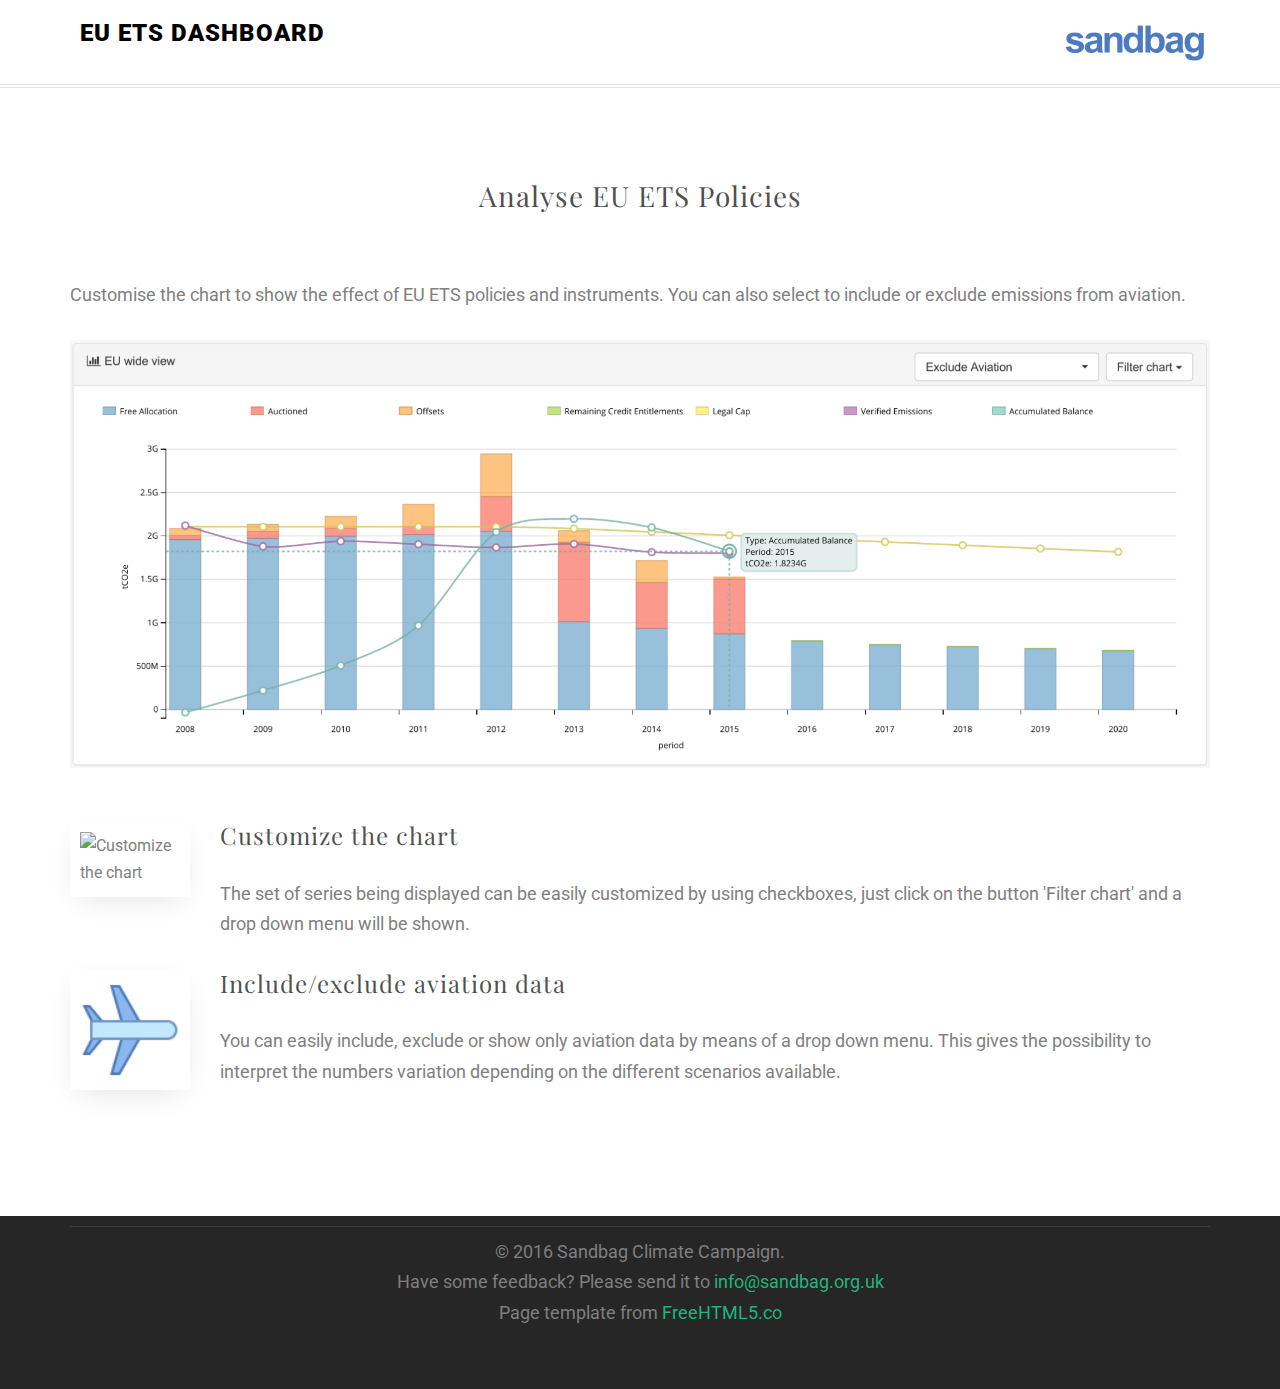
==== commit 3129e4bc: "minor changes to website" ====
--- a/big_picture_dashboard.html
+++ b/big_picture_dashboard.html
@@ -73,7 +73,7 @@
 		<div class="container">
 			<div class="row">
 				<div class="col-md-6 col-md-offset-3 text-center fh5co-heading">
-					<h2>Analyse ETS Policies</h2>                    
+					<h2>Analyse EU ETS Policies</h2>                    
 				</div>
 			</div>
             <div class="row">
